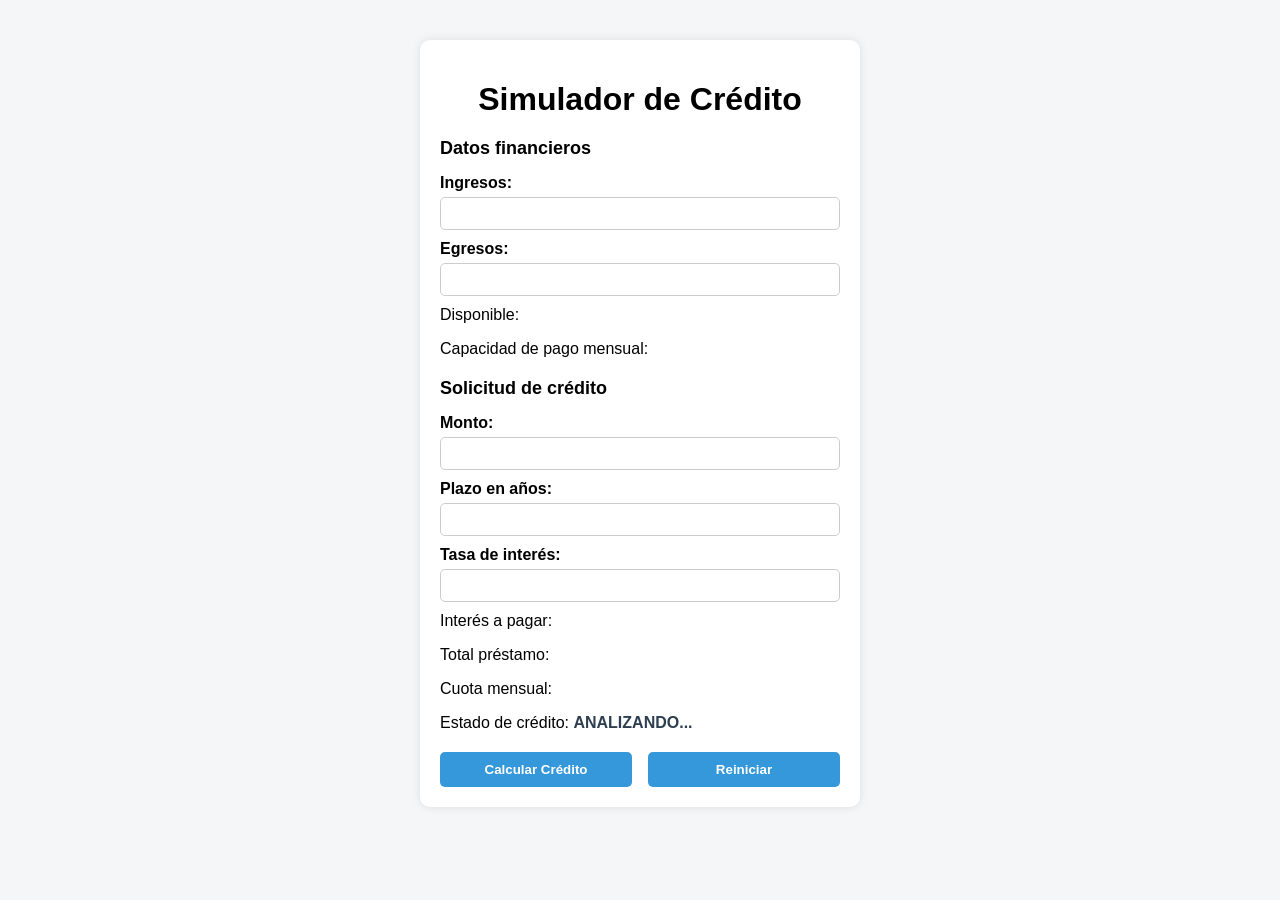
==== simulador.html @ d2de9ac2 "primer commit" ====
<!DOCTYPE html>
<html lang="es">
<head>
    <meta charset="UTF-8">
    <meta name="viewport" content="width=device-width, initial-scale=1.0">
    <title>Simulador de Crédito</title>
    <link rel="stylesheet" href="simulador.css">
</head>
<body>

    <div class="container">
        <h1>Simulador de Crédito</h1>

        <h2>Datos financieros</h2>
        <label for="txtIngresos">Ingresos:</label>
        <input type="text" id="txtIngresos">

        <label for="txtEgresos">Egresos:</label>
        <input type="text" id="txtEgresos">

        <p>Disponible: <span id="spnDisponible"></span></p>
        <p>Capacidad de pago mensual: <span id="spnCapacidadPago"></span></p>

        <h2>Solicitud de crédito</h2>
        <label for="txtMonto">Monto:</label>
        <input type="text" id="txtMonto">

        <label for="txtPlazo">Plazo en años:</label>
        <input type="text" id="txtPlazo">

        <label for="txtTasaInteres">Tasa de interés:</label>
        <input type="text" id="txtTasaInteres">

        <p>Interés a pagar: <span id="spnInteresPagar"></span></p>
        <p>Total préstamo: <span id="spnTotalPrestamo"></span></p>
        <p>Cuota mensual: <span id="spnCuotaMensual"></span></p>
        <p>Estado de crédito: <span id="spnEstadoCredito">ANALIZANDO...</span></p>

        <div class="buttons">
            <button id="btnCalcularCredito">Calcular Crédito</button>
            <button id="btnReiniciar">Reiniciar</button>
        </div>
    </div>

</body>
</html>
---- simulador.css ----
body {
    font-family: Arial, sans-serif;
    background-color: #f4f6f8;
    margin: 0;
    padding: 0;
}

.container {
    width: 400px;
    margin: 40px auto;
    padding: 20px;
    background-color: white;
    border-radius: 10px;
    box-shadow: 0 0 10px rgba(0,0,0,0.1);
}

h1 {
    text-align: center;
    margin-bottom: 20px;
}

h2 {
    margin-top: 20px;
    font-size: 18px;
}

label {
    display: block;
    margin-top: 10px;
    font-weight: bold;
}

input {
    width: 100%;
    padding: 8px;
    margin-top: 5px;
    border-radius: 5px;
    border: 1px solid #ccc;
    box-sizing: border-box;
}

p {
    margin-top: 10px;
}

span {
    font-weight: bold;
    color: #2c3e50;
}

.buttons {
    margin-top: 20px;
    display: flex;
    justify-content: space-between;
}

button {
    width: 48%;
    padding: 10px;
    border: none;
    border-radius: 5px;
    background-color: #3498db;
    color: white;
    font-weight: bold;
    cursor: pointer;
}

button:hover {
    background-color: #2980b9;
}
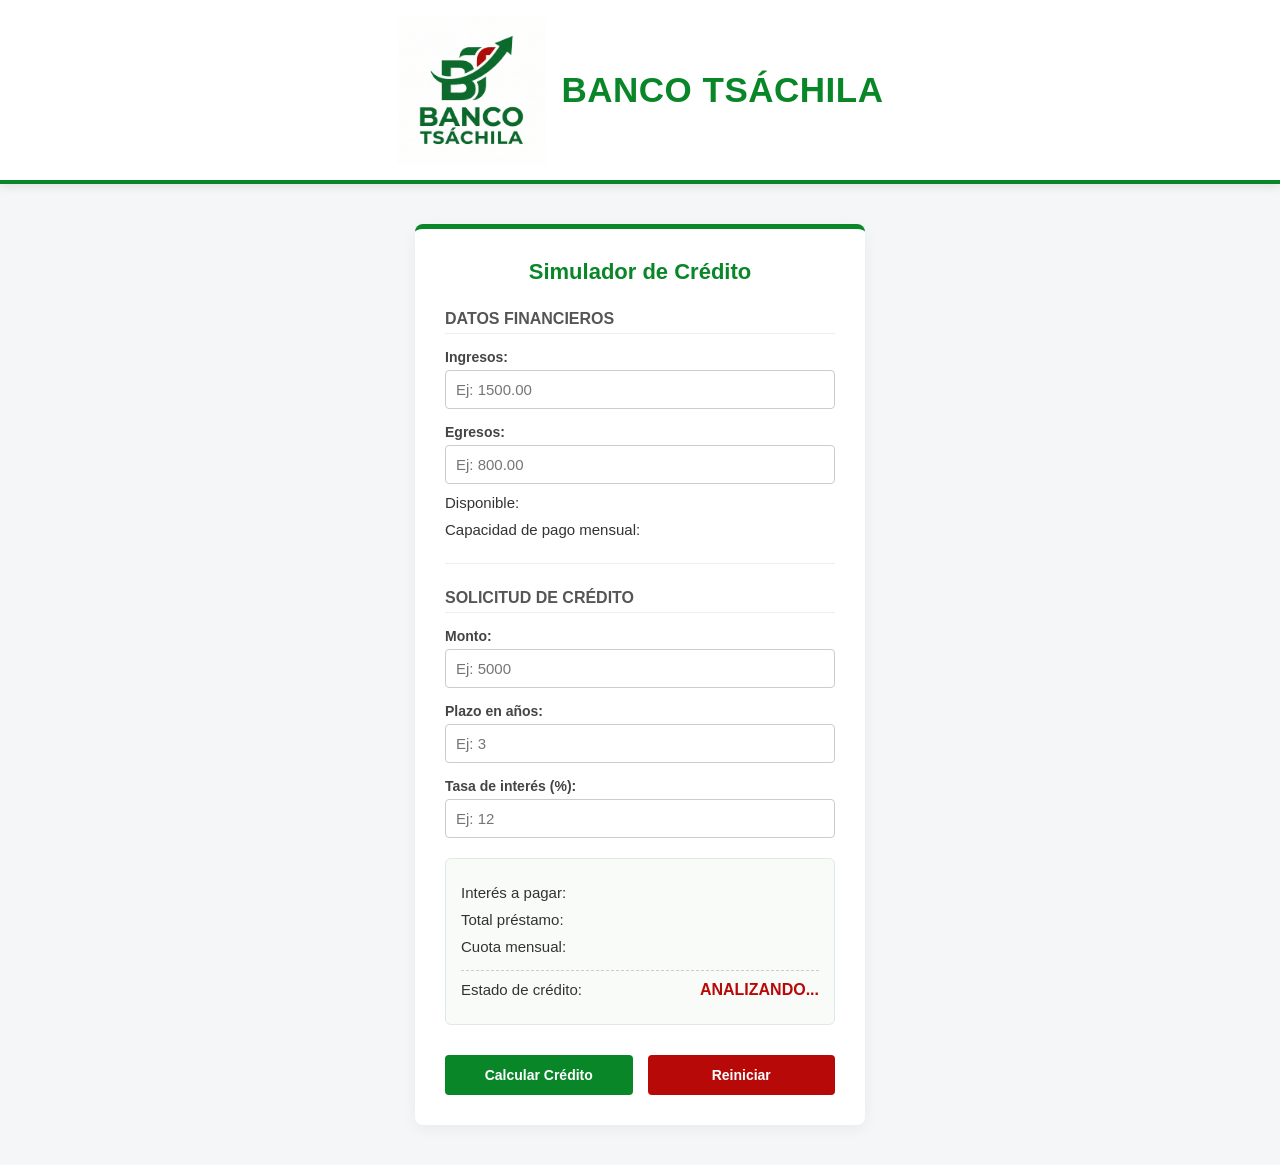
==== commit f72b7605: "Nuevo diseño con responsive" ====
--- a/simulador.html
+++ b/simulador.html
@@ -3,41 +3,53 @@
 <head>
     <meta charset="UTF-8">
     <meta name="viewport" content="width=device-width, initial-scale=1.0">
-    <title>Simulador de Crédito</title>
+    <title>Simulador de Crédito - Banco Tsáchila</title>
     <link rel="stylesheet" href="simulador.css">
+    <script src="funciones.js"></script>
+    <script src="simulador.js"></script>
 </head>
 <body>
+
+    <!-- Nuevo encabezado corporativo -->
+    <header class="bank-header">
+        <img src="logo_BT.jpg" alt="Logo Banco Tsáchila" class="logo">
+        <div class="bank-name">BANCO TSÁCHILA</div>
+    </header>
 
     <div class="container">
         <h1>Simulador de Crédito</h1>
 
         <h2>Datos financieros</h2>
         <label for="txtIngresos">Ingresos:</label>
-        <input type="text" id="txtIngresos">
+        <input type="text" id="txtIngresos" placeholder="Ej: 1500.00">
 
         <label for="txtEgresos">Egresos:</label>
-        <input type="text" id="txtEgresos">
+        <input type="text" id="txtEgresos" placeholder="Ej: 800.00">
 
-        <p>Disponible: <span id="spnDisponible"></span></p>
-        <p>Capacidad de pago mensual: <span id="spnCapacidadPago"></span></p>
+        <p class="result-row">Disponible: <span id="spnDisponible"></span></p>
+        <p class="result-row">Capacidad de pago mensual: <span id="spnCapacidadPago"></span></p>
+
+        <hr class="divider">
 
         <h2>Solicitud de crédito</h2>
         <label for="txtMonto">Monto:</label>
-        <input type="text" id="txtMonto">
+        <input type="text" id="txtMonto" placeholder="Ej: 5000">
 
         <label for="txtPlazo">Plazo en años:</label>
-        <input type="text" id="txtPlazo">
+        <input type="text" id="txtPlazo" placeholder="Ej: 3">
 
-        <label for="txtTasaInteres">Tasa de interés:</label>
-        <input type="text" id="txtTasaInteres">
+        <label for="txtTasaInteres">Tasa de interés (%):</label>
+        <input type="text" id="txtTasaInteres" placeholder="Ej: 12">
 
-        <p>Interés a pagar: <span id="spnInteresPagar"></span></p>
-        <p>Total préstamo: <span id="spnTotalPrestamo"></span></p>
-        <p>Cuota mensual: <span id="spnCuotaMensual"></span></p>
-        <p>Estado de crédito: <span id="spnEstadoCredito">ANALIZANDO...</span></p>
+        <div class="results-box">
+            <p>Interés a pagar: <span id="spnInteresPagar"></span></p>
+            <p>Total préstamo: <span id="spnTotalPrestamo"></span></p>
+            <p>Cuota mensual: <span id="spnCuotaMensual"></span></p>
+            <p class="status">Estado de crédito: <span id="spnEstadoCredito">ANALIZANDO...</span></p>
+        </div>
 
         <div class="buttons">
-            <button id="btnCalcularCredito">Calcular Crédito</button>
+            <button id="btnCalcularCredito" onclick="calcular()">Calcular Crédito</button>
             <button id="btnReiniciar">Reiniciar</button>
         </div>
     </div>
--- a/simulador.css
+++ b/simulador.css
@@ -1,70 +1,191 @@
 body {
-    font-family: Arial, sans-serif;
+    font-family: 'Segoe UI', Tahoma, Geneva, Verdana, sans-serif;
     background-color: #f4f6f8;
     margin: 0;
     padding: 0;
+    color: #333;
 }
 
+/* Estilos del Encabezado Corporativo */
+.bank-header {
+    background-color: #FFFFFF;
+    padding: 15px 30px;
+    display: flex;
+    align-items: center;
+    justify-content: center; /* Centramos el contenido para mayor equilibrio */
+    box-shadow: 0 2px 10px rgba(0,0,0,0.1);
+    border-bottom: 4px solid #098728;
+}
+
+.logo {
+    height: 150px;
+    margin-right: 15px;
+}
+
+.bank-name {
+    font-size: 35px;
+    font-weight: 800;
+    color: #098728;
+    letter-spacing: 0.5px;
+}
+
+/* Contenedor Principal del Simulador (AHORA RESPONSIVE) */
 .container {
-    width: 400px;
+    width: 90%; /* Usamos porcentaje para que se adapte a pantallas pequeñas */
+    max-width: 450px; /* Evita que se estire demasiado en monitores grandes */
     margin: 40px auto;
-    padding: 20px;
-    background-color: white;
-    border-radius: 10px;
-    box-shadow: 0 0 10px rgba(0,0,0,0.1);
+    padding: 30px;
+    background-color: #FFFFFF;
+    border-radius: 8px;
+    box-shadow: 0 4px 15px rgba(0,0,0,0.05);
+    border-top: 5px solid #098728;
+    box-sizing: border-box; /* Asegura que el padding no desborde el ancho */
 }
 
 h1 {
     text-align: center;
-    margin-bottom: 20px;
+    margin-top: 0;
+    margin-bottom: 25px;
+    color: #098728;
+    font-size: 22px;
 }
 
 h2 {
-    margin-top: 20px;
-    font-size: 18px;
+    margin-top: 25px;
+    font-size: 16px;
+    color: #555;
+    text-transform: uppercase;
+    border-bottom: 1px solid #eee;
+    padding-bottom: 5px;
 }
 
 label {
     display: block;
-    margin-top: 10px;
-    font-weight: bold;
+    margin-top: 15px;
+    font-weight: 600;
+    font-size: 14px;
+    color: #444;
 }
 
 input {
     width: 100%;
-    padding: 8px;
+    padding: 10px;
     margin-top: 5px;
-    border-radius: 5px;
+    border-radius: 4px;
     border: 1px solid #ccc;
     box-sizing: border-box;
+    font-size: 15px;
+    transition: border-color 0.3s ease;
+}
+
+input:focus {
+    border-color: #098728;
+    outline: none;
+    box-shadow: 0 0 5px rgba(9, 135, 40, 0.2);
+}
+
+.divider {
+    border: 0;
+    height: 1px;
+    background: #eee;
+    margin: 25px 0;
 }
 
 p {
-    margin-top: 10px;
+    margin: 10px 0;
+    font-size: 15px;
+    display: flex;
+    justify-content: space-between;
 }
 
 span {
     font-weight: bold;
-    color: #2c3e50;
+    color: #B80909;
+    font-size: 16px;
 }
 
+.results-box {
+    background-color: #f9fbf9;
+    padding: 15px;
+    border-radius: 6px;
+    margin-top: 20px;
+    border: 1px solid #e0e8e2;
+}
+
+.status {
+    margin-top: 15px;
+    padding-top: 10px;
+    border-top: 1px dashed #ccc;
+}
+
+/* Botones interactivos */
 .buttons {
-    margin-top: 20px;
+    margin-top: 30px;
     display: flex;
     justify-content: space-between;
+    gap: 15px; /* Separación manejada dinámicamente */
 }
 
 button {
-    width: 48%;
-    padding: 10px;
+    width: 100%; /* El botón tomará todo el espacio disponible */
+    padding: 12px;
     border: none;
-    border-radius: 5px;
-    background-color: #3498db;
-    color: white;
+    border-radius: 4px;
+    color: #FFFFFF;
     font-weight: bold;
+    font-size: 14px;
     cursor: pointer;
+    transition: background-color 0.3s ease;
 }
 
-button:hover {
-    background-color: #2980b9;
+#btnCalcularCredito { background-color: #098728; }
+#btnCalcularCredito:hover { background-color: #076b1f; }
+
+#btnReiniciar { background-color: #B80909; }
+#btnReiniciar:hover { background-color: #940707; }
+
+
+/* =========================================
+   DISEÑO RESPONSIVE (MÓVILES)
+   ========================================= */
+@media (max-width: 600px) {
+    /* Ajustes del encabezado */
+    .bank-header {
+        flex-direction: column; /* Apila el logo sobre el nombre */
+        padding: 15px;
+        text-align: center;
+    }
+    
+    .logo {
+        margin-right: 0;
+        margin-bottom: 10px; /* Separación hacia abajo */
+        height: 45px; /* Logo ligeramente más pequeño */
+    }
+
+    .bank-name {
+        font-size: 20px; /* Letra un poco más pequeña */
+    }
+
+    /* Ajustes del contenedor principal */
+    .container {
+        margin: 20px auto; /* Menos margen superior/inferior */
+        padding: 20px; /* Menos espacio interior para aprovechar pantalla */
+    }
+
+    /* Ajustes de tipografía en resultados */
+    p {
+        font-size: 14px;
+        flex-direction: column; /* Pone la etiqueta arriba y el valor abajo si no hay espacio */
+        align-items: flex-start;
+    }
+
+    span {
+        margin-top: 4px;
+        font-size: 15px;
+    }
+
+    /* Apilar botones verticalmente para que sean más fáciles de presionar */
+    .buttons {
+        flex-direction: column; 
+    }
 }
